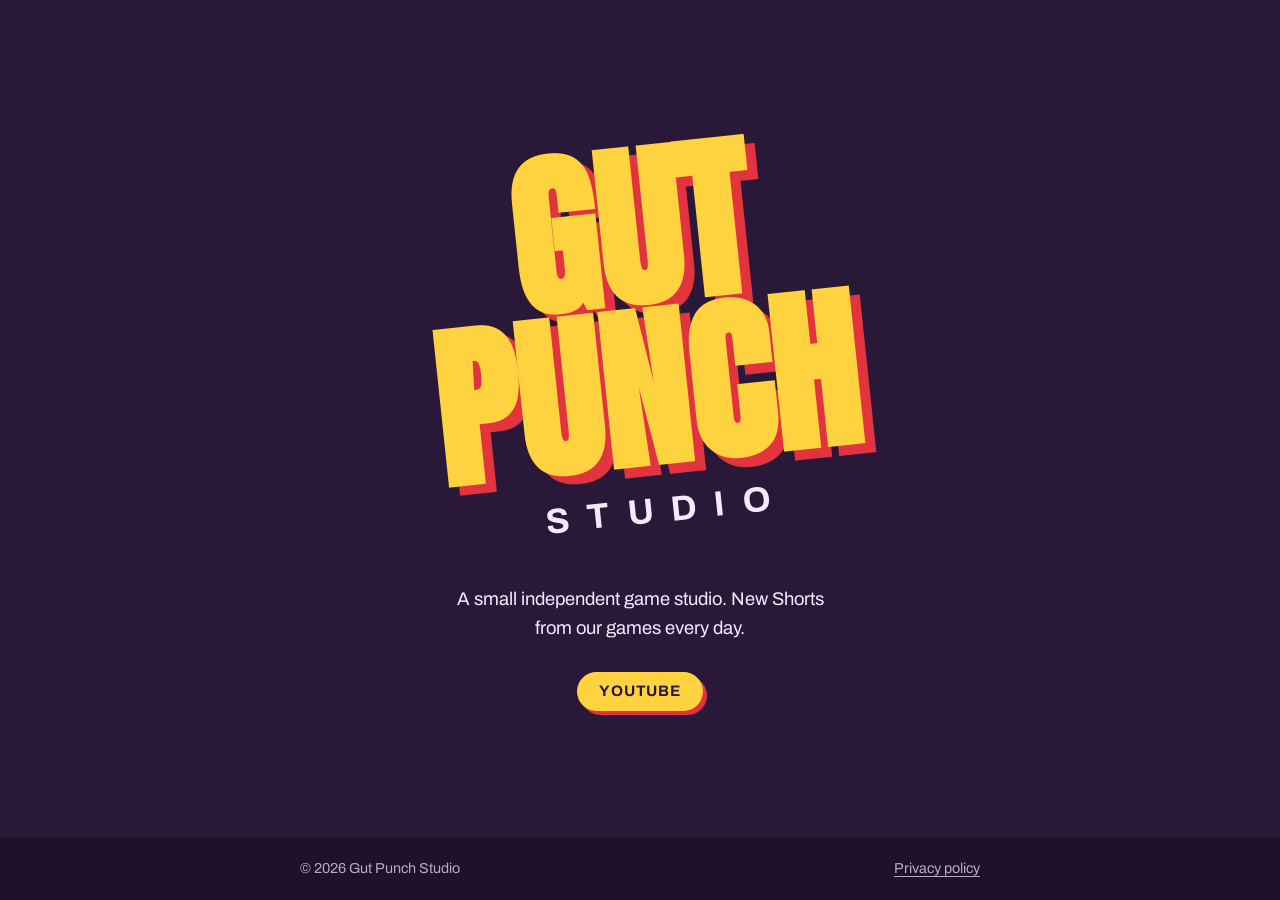
==== index.html @ dc4274cc "Add files via upload" ====
<!doctype html>
<html lang="en">
<head>
<meta charset="utf-8">
<meta name="viewport" content="width=device-width, initial-scale=1">
<title>Gut Punch Studio</title>
<meta name="description" content="Gut Punch Studio is a small independent game studio.">
<link rel="icon" href="icon.png">
<link rel="stylesheet" href="style.css">
</head>
<body>
<main class="hero">
  <div class="wrap">
    <h1 class="logo" aria-label="Gut Punch Studio">
      <span class="big" aria-hidden="true">Gut<br>Punch</span>
      <span class="small" aria-hidden="true">STUDIO</span>
    </h1>
    <p class="tagline">A small independent game studio. New Shorts from our games every day.</p>
    <div class="links">
      <a class="btn" href="https://www.youtube.com/channel/UCidPIDn4IFeUoqm6-j50lGQ">YouTube</a>
    </div>
  </div>
</main>
<footer>
  <div class="wrap">
    <span>&copy; 2026 Gut Punch Studio</span>
    <a href="privacy.html">Privacy policy</a>
  </div>
</footer>
</body>
</html>
---- style.css ----
@font-face { font-family: "Anton"; src: url(fonts/Anton.ttf) format("truetype"); font-display: swap; }
@font-face { font-family: "Archivo"; font-weight: 400; src: url(fonts/Archivo-Regular.ttf) format("truetype"); font-display: swap; }
@font-face { font-family: "Archivo"; font-weight: 700; src: url(fonts/Archivo-Bold.ttf) format("truetype"); font-display: swap; }

:root {
  --bruise: #2a1838;
  --bruise-deep: #1f1129;
  --yellow: #ffd23f;
  --red: #e2343f;
  --lilac: #f4e9ff;
  --muted: #b9a8c9;
  --display: "Anton", Impact, "Arial Narrow", sans-serif;
  --body: "Archivo", "Helvetica Neue", Arial, sans-serif;
  color-scheme: dark;
}
* { box-sizing: border-box; }
html, body { margin: 0; }
body {
  background: var(--bruise); color: var(--lilac);
  font: 400 17px/1.6 var(--body);
  min-height: 100vh; display: flex; flex-direction: column;
}
a { color: var(--yellow); text-underline-offset: 3px; }
a:focus-visible { outline: 3px solid var(--yellow); outline-offset: 3px; }

.wrap { width: 100%; max-width: 720px; margin: 0 auto; padding-inline: 20px; }

/* Home */
.hero { flex: 1; display: grid; place-items: center; padding-block: 64px; text-align: center; }
.logo { display: grid; justify-items: center; transform: rotate(-6deg); }
.logo .big {
  font-family: var(--display); color: var(--yellow); text-transform: uppercase;
  font-size: clamp(5rem, 22vw, 11rem); line-height: .92;
  text-shadow: .055em .055em 0 var(--red);
}
.logo .small {
  font: 700 clamp(1rem, 4.4vw, 2.2rem)/1 var(--body); letter-spacing: .5em; padding-left: .5em; margin-top: .6em;
}
.tagline { margin: 56px auto 0; max-width: 34ch; font-size: 1.15rem; }
.links { display: flex; flex-wrap: wrap; justify-content: center; gap: 12px; margin-top: 28px; }
.btn {
  display: inline-block; padding: 12px 22px; border-radius: 999px; text-decoration: none;
  font: 700 .95rem/1 var(--body); letter-spacing: .06em; text-transform: uppercase;
  background: var(--yellow); color: var(--bruise);
  box-shadow: 4px 4px 0 var(--red);
}
.btn:hover { transform: translate(-1px, -1px); box-shadow: 5px 5px 0 var(--red); }

/* Policy */
.doc { flex: 1; padding-block: 48px 72px; }
.doc .home { font: 700 .85rem/1 var(--body); letter-spacing: .08em; text-transform: uppercase; text-decoration: none; }
.doc h1 {
  font-family: var(--display); font-weight: 400; color: var(--yellow); text-transform: uppercase;
  font-size: clamp(2.6rem, 9vw, 4rem); line-height: 1; margin: 28px 0 8px;
  text-shadow: .05em .05em 0 var(--red);
}
.doc .date { color: var(--muted); margin: 0 0 32px; }
.doc h2 { font: 700 1.05rem/1.3 var(--body); letter-spacing: .06em; text-transform: uppercase; margin: 36px 0 8px; color: var(--yellow); }
.doc p, .doc li { max-width: 65ch; }
.doc ul { padding-left: 1.2em; }

footer { background: var(--bruise-deep); color: var(--muted); font-size: .9rem; }
footer .wrap { display: flex; flex-wrap: wrap; justify-content: space-between; gap: 8px 24px; padding-block: 20px; }
footer a { color: var(--muted); }

@media (prefers-reduced-motion: reduce) { .btn:hover { transform: none; } }
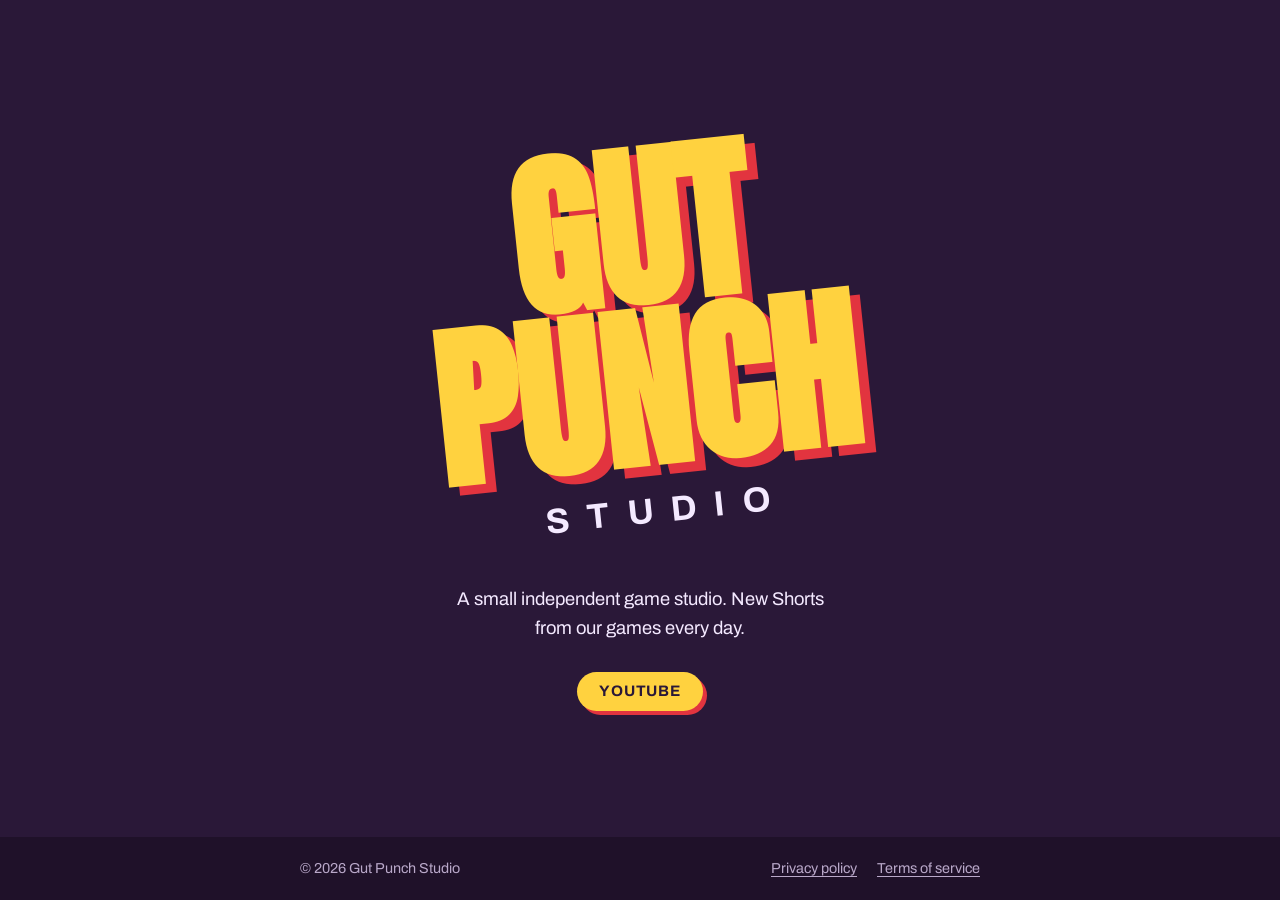
==== commit 04b92fb7: "Add files via upload" ====
--- a/index.html
+++ b/index.html
@@ -24,7 +24,7 @@
 <footer>
   <div class="wrap">
     <span>&copy; 2026 Gut Punch Studio</span>
-    <a href="privacy.html">Privacy policy</a>
+    <span class="foot-links"><a href="privacy.html">Privacy policy</a> <a href="terms.html">Terms of service</a></span>
   </div>
 </footer>
 </body>
--- a/style.css
+++ b/style.css
@@ -62,5 +62,6 @@
 footer { background: var(--bruise-deep); color: var(--muted); font-size: .9rem; }
 footer .wrap { display: flex; flex-wrap: wrap; justify-content: space-between; gap: 8px 24px; padding-block: 20px; }
 footer a { color: var(--muted); }
+.foot-links { display: flex; flex-wrap: wrap; gap: 8px 20px; }
 
 @media (prefers-reduced-motion: reduce) { .btn:hover { transform: none; } }
